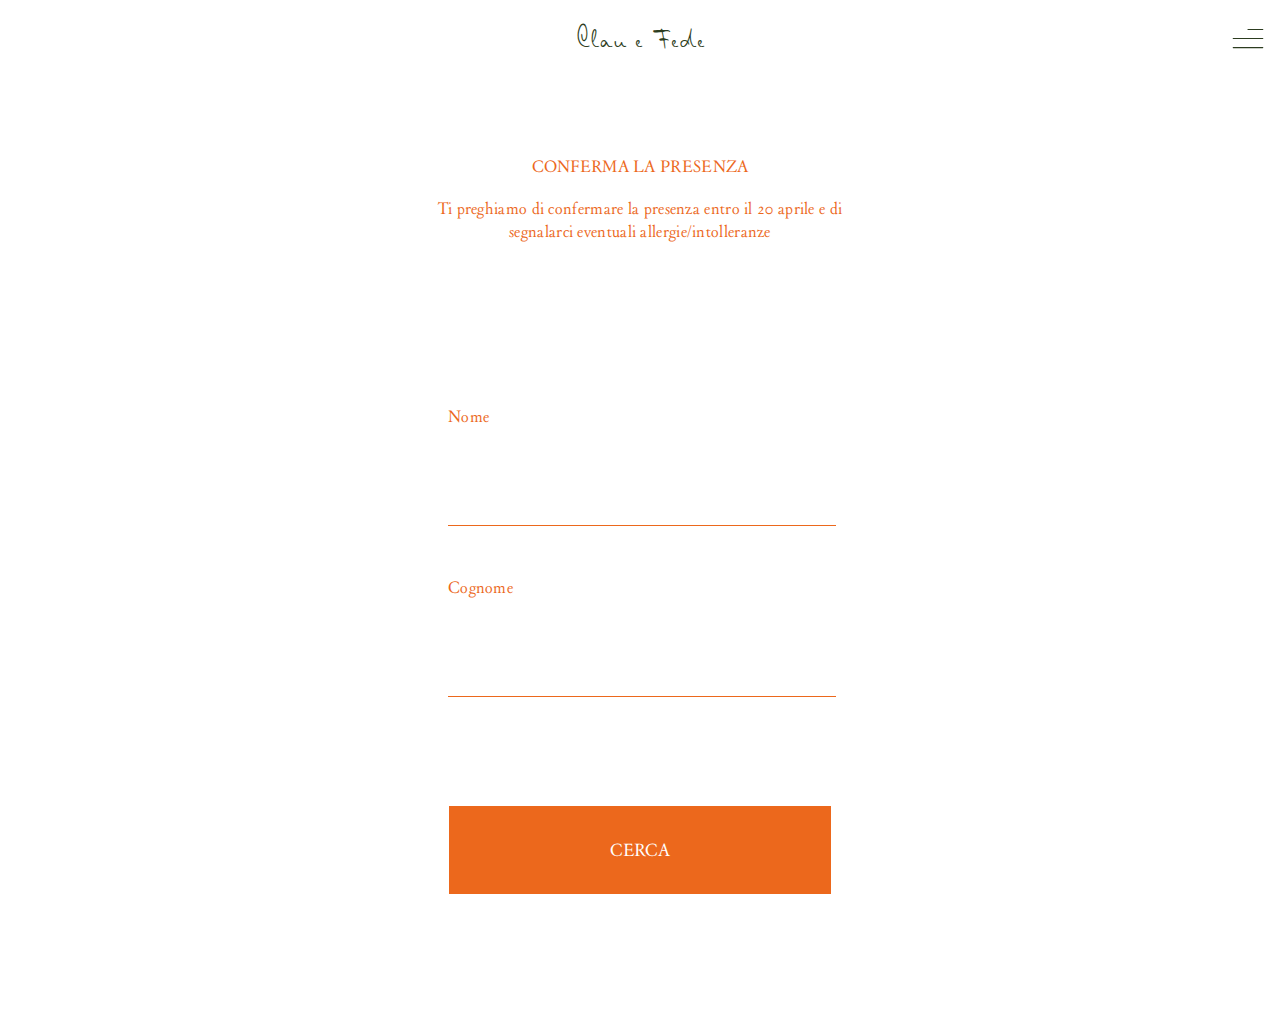
==== RSVP.html @ 8d5ce0a4 "Add files via upload" ====
<!DOCTYPE html>
<html>
<head>
	<title>Claudia e Federico</title>
    <meta charset="UTF-8">
    <meta name="description" content="Matrimonio Claudia e Federico Seregno">
    <meta name="keywords" content="matrimonio, Seregno, Claudia, Federico">
    <meta name="viewport" content="width=device-width, initial-scale=1.0">
	<script
		src="https://code.jquery.com/jquery-3.4.1.js"
		integrity="sha256-WpOohJOqMqqyKL9FccASB9O0KwACQJpFTUBLTYOVvVU="
		crossorigin="anonymous"></script>
	<script>
		function SubForm (button){
            var innerForm = button.parentNode;
            var outerForm = innerForm.parentNode;

                var formData = {
                    "allergie": innerForm.querySelector('[name="allergie"]').value,
                    "presence": innerForm.querySelector('input[name="presence"]:checked').value,
                };

                var query = "select * from VUjWtheGTbAgkvoM where full_name='" + outerForm.getAttribute('data-name') + "'";

                $.ajax({
                    url: "https://api.apispreadsheets.com/data/VUjWtheGTbAgkvoM/",
                    type: "post",
                    data: JSON.stringify({
                        "data": formData,
                        "query": query
                    }),
                    contentType: "application/json", 
                    success: function (response) {
                        var banner = document.getElementById('confirmation');
                        banner.style.display = "block";
                        document.getElementById('blur').style.display = "block";
                        banner.querySelector('.whitename').innerHTML = outerForm.getAttribute('data-shortname');
                        if (innerForm.querySelector('input[name="presence"]:checked').value == "Si") {
                            banner.querySelector('.pres').innerHTML = "Sarà presente";
                        } else {
                            banner.querySelector('.pres').innerHTML = "Non sarà presente";
                        }
                        banner.querySelector('.smalltext').innerHTML = "Allergie: " + innerForm.querySelector('[name="allergie"]').value;
                    },
                    error: function (error) {
                        console.error("Error submitting form:", error);
                    }
                });
        }

        function ReadForm (){
            var nome = document.querySelector('input[name="nome"]').value;
            var cognome = document.querySelector('input[name="cognome"]').value;
            let i;
            let y = 0;

            // Format the values
            nome = nome.charAt(0).toUpperCase() + nome.slice(1).toLowerCase();
            cognome = cognome.charAt(0).toUpperCase() + cognome.slice(1).toLowerCase();

            var Forms = document.getElementsByClassName('form');
            var myForms = document.getElementsByClassName('myForm');
            var check = document.getElementsByClassName('checked');

            for (var j = 0; j < Forms.length; j++) {
                myForms[j].style.display = "none";
                myForms[j].reset();
                if (check[j]) {
                 check[j].style.display = "none";
                }
            }

            $.ajax({
                url: "https://api.apispreadsheets.com/data/VUjWtheGTbAgkvoM/",
                type: "GET",
                success: function(response) {
                    for (i = 0; i < response.data.length; i++) {
                        if(response.data[i].full_name == nome + " " + cognome) {
                            document.getElementById('results').style.display = "block"
                            document.getElementsByClassName('form')[y].style.display = "block";
                            document.getElementsByClassName('form')[y].setAttribute('data-name', response.data[i].full_name);
                            document.getElementsByClassName('form')[y].setAttribute('data-shortname', response.data[i].name);
                            document.getElementsByClassName('invitato')[y].innerHTML = response.data[i].name;
                            y++;
                        };
                    }

                },
                error: function() {
                    alert("C'è stato un errore nella ricerca del tuo nome, ci scusiamo per l'inconveniente e ti invitiamo a riprovare tra poco");
                }
            });

            /*
            setTimeout(pageScroll,900);
            function pageScroll() {
            window.scrollBy(0,10);
            scrolldelay = setTimeout(pageScroll,1);
            }*/
		}
	</script>
    <link rel="stylesheet" href="stile.css">
    <link rel="stylesheet" href="RSVP.css">
</head>

<body>

<div class="menu">
    <a href="index.html"><div id="logo">Clau e Fede</div></a>
    <img class="hamburger" src="Resources/hamburger.svg" onclick="toggleMenu(this)">
</div>

<div id="menuOpen">
    <div class="section">
        <a href="index.html"><div class="sections">IL MATRIMONIO</div></a>
        <a href="viaggio.html"><div class="sections">VIAGGIO DI NOZZE</div></a>
        <a href="RSVP.html"><div class="sections">CONFERMA LA PRESENZA</div></a>
    </div>
    <div class="copyrights">Copyright 2024, All Rights Reserved</div>
</div>

<div class="testo">
    <div>CONFERMA LA PRESENZA</div>
    Ti preghiamo di confermare la presenza entro il 20 aprile e di segnalarci eventuali allergie/intolleranze
</div>

<form id="nomeCognome">
    <div class="writeInInputs">
        <div>Nome</div>
        <input name="nome"></input>
        <br> <br>
        <div>Cognome</div>
        <input name="cognome"></input>
    </div>
    <button type="button" onclick='ReadForm()'>CERCA</button>
</form>

    <div class="testo" id="results">Seleziona il tuo nome:</div>

    <div class="cont">
        <div class="form" onclick="Select(this)"> 
            <div class="invitato"></div>
            <form class="myForm">
                <div class="chooseInput"> 
                        <div class="choice" onclick="sayYes(this)">
                            <input type="radio" name="presence" class="si" value="Si">
                            <img class="checked" src="Resources/images/checked.png">
                            <img src="Resources/images/boquet.webp">
                            <span>Verrò</span>
                        </div>
                        <div class="choice" onclick="sayNo(this)">
                            <input type="radio" name="presence" class="no" value="No">
                            <img class="checked" src="Resources/images/checked.png">
                            <img src="Resources/images/decline3.png">
                            <span>Non verrò</span>
                        </div>  
                </div>
                <div class="writeInInputs">
                    <div>Indica qui eventuali allergie</div>
                    <textarea name="allergie" placeholder="Es. Mandorle, noci..."></textarea>
                </div>
                <button class="invia" type="button" onclick="SubForm(this)">INVIA</button>
            </form>
        </div>
        <div class="form" onclick="Select(this)"> 
            <div class="invitato"></div>
            <form class="myForm">
                <div class="chooseInput"> 
                        <div class="choice" onclick="sayYes(this)">
                            <input type="radio" name="presence" class="si" value="Si">
                            <img class="checked" src="Resources/images/checked.png">
                            <img src="Resources/images/boquet.webp">
                            <span>Ci sarò</span>
                        </div>
                        <div class="choice" onclick="sayNo(this)">
                            <input type="radio" name="presence" class="no" value="No">
                            <img class="checked" src="Resources/images/checked.png">
                            <img src="Resources/images/decline3.png">
                            <span>Non ci sarò</span>
                        </div>  
                </div>
                <div class="writeInInputs">
                    <div>Indica qui eventuali allergie</div>
                    <textarea name="allergie" placeholder="Es. Mandorle, noci..."></textarea>
                </div>
                <button class="invia" type="button" onclick="SubForm(this)">INVIA</button>
            </form>
        </div>
        <div class="form" onclick="Select(this)"> 
            <div class="invitato"></div>
            <form class="myForm">
                <div class="chooseInput"> 
                        <div class="choice" onclick="sayYes(this)">
                            <input type="radio" name="presence" class="si" value="Si">
                            <img class="checked" src="Resources/images/checked.png">
                            <img src="Resources/images/boquet.webp">
                            <span>Ci sarò</span>
                        </div>
                        <div class="choice" onclick="sayNo(this)">
                            <input type="radio" name="presence" class="no" value="No">
                            <img class="checked" src="Resources/images/checked.png">
                            <img src="Resources/images/decline3.png">
                            <span>Non ci sarò</span>
                        </div>  
                </div>
                <div class="writeInInputs">
                    <div>Indica qui eventuali allergie</div>
                    <textarea name="allergie" placeholder="Es. Mandorle, noci..."></textarea>
                </div>
                <button class="invia" type="button" onclick="SubForm(this)">INVIA</button>
            </form>
        </div>
        <div class="form" onclick="Select(this)"> 
            <div class="invitato"></div>
            <form class="myForm">
                <div class="chooseInput"> 
                        <div class="choice" onclick="sayYes(this)">
                            <input type="radio" name="presence" class="si" value="Si">
                            <img class="checked" src="Resources/images/checked.png">
                            <img src="Resources/images/boquet.webp">
                            <span>Ci sarò</span>
                        </div>
                        <div class="choice" onclick="sayNo(this)">
                            <input type="radio" name="presence" class="no" value="No">
                            <img class="checked" src="Resources/images/checked.png">
                            <img src="Resources/images/decline3.png">
                            <span>Non ci sarò</span>
                        </div>  
                </div>
                <div class="writeInInputs">
                    <div>Indica qui eventuali allergie</div>
                    <textarea name="allergie" placeholder="Es. Mandorle, noci..."></textarea>
                </div>
                <button class="invia" type="button" onclick="SubForm(this)">INVIA</button>
            </form>
        </div>
    </div>

    <div id="blur"></div>
    <div id="confirmation">
        <img class="close" src="Resources/closing.svg" onclick="window.location.reload();">
        <div class="big">RISPOSTA INVIATA</div>
        <div class="whitename">Marco T.</div>
        <div class="pres">Sarà presente</div> 
        <div class="smalltext">Allergie: Nessuna</div>
    </div>

    <script src="scriptHome.js"></script>
    <script src="script.js"></script>
</body>
</html>
---- stile.css ----
:root {
    --orange: #EC681C;
    --green: #2C3C20;
  }

@font-face {
    font-family: AdobeGaramond;
    src: url(Resources/serif.ttf);
}

@font-face {
    font-family: MisterK;
    src: url(Resources/Mister\ K\ WXX\ Regular.otf);
}

textarea:focus, input:focus{
    outline: none;
}

html, body {
    max-width: 100vw;
    overflow-x: hidden;
}

body{
    text-align: center;
    font-family: AdobeGaramond;
    color: var(--orange);
    letter-spacing: 0.3px;
    margin: 0px;
    -moz-osx-font-smoothing: grayscale;
    -webkit-font-smoothing: antialiased;
    position: relative;
    background-color: white;
}


.mobile {
    display: block;
}

.desktop {
    display: none;
}


.menu {
    width: 100%;
    height: 24vw;
    color: var(--green);
    position: relative;
    z-index: 30;
}

#logo {
    position: absolute;
    left: 50%;
    top: 64%;
    transform: translateX(-50%) translateY(-50%);
    font-family: MisterK;
    font-size: 10vw;
    width: 50%;
}

.hamburger {
    position: absolute;
    right: 0%;
    top: 56%;
    transform: translateY(-50%);
    width: 10.2%;
    padding: 6vw;
}

#menuOpen {
    position: fixed;
    top: 0;
    left: 0;
    width: 100vw;
    height: 100vh;
    background-color: var(--green);
    color: white;
    display: none;
    text-align: center;
    z-index: 20;
}

.section {
    position: absolute;
    width: 100vw;
    height: 50vh;
    top: 50%;
    left: 0;
    transform: translateY(-50%);
}

.sections {
    font-size: 5vw;
    width: 100vw;
    height: 10vh;
    line-height: 9vh;
    margin: auto;
    margin-top: 5vh;
    margin-bottom: 5vh;
}

.copyrights {
    position: absolute;
    width: 100vw;
    bottom: 12vw;
}

a {
    text-decoration: none;
    color: inherit;
}


.copertina {
    position: fixed;
    z-index: 100;
    top: 0;
    left: 0;
    transform: translateX(-24%);
    height: 100vh;
    width: auto;
    transition: 1s;
    transition-timing-function: ease-out;
}

.testo {
    font-size: 5vw;
    width: 90vw;
    margin: auto;
    margin-bottom: 9vh;
    margin-top: 9vh;
}

.testo > div {
    margin-bottom: 4vw;
}


.first {
    width: 100vw;
    margin-bottom: 12vh;
    margin-top: 6vh;
}

.C {
    font-family: MisterK;
    text-align: center;
    margin: auto;
}

.piccolo {
    width: 88vw;
    font-size: 12vw;
    line-height: 0.8;
}

.medio {
    line-height: 1.8;
    font-size: 15vw;
}


.grande {
    line-height: 1;
    font-size: 18vw;
    margin-bottom: 15vh;
}

.luogo {
    font-size: 4vw;
    text-align: center;
    margin: auto;
    margin-bottom: 12vh;
}

.line {
    border-top: 1px solid var(--orange);
    width: 25vw;
    margin: auto;
    margin-bottom: 12vh;
}

#last {
    width: 100vw;
    padding: 0;
    margin: 0;
    position: absolute;
    bottom: 0;
    left: 0;
    overflow: hidden;
    z-index: 10;
}

.space {
    margin-bottom: 24vh;
}


@media only screen and (min-width: 768px) {
    .mobile {
        display: none;
    }

    .desktop {
        display: block;
    }

    .copertina {
        object-fit: cover;
        transform: translateX(0%);
        height: auto;
        width: 100vw;
        min-height: 100vh;
    }

    .menu {
        width: 100%;
        height: 5.8vw;
        color: var(--green);
        position: relative;
        z-index: 30;
    }
    
    #logo {
        top: 60%;
        font-size: 3vw;
    }
    
    .hamburger {
        right: 0%;
        top: 52%;
        width: 3%;
        padding: 1vw;
        cursor: pointer;
    }
    
    .sections {
        font-size: 1.36vw;
    }
    
    .copyrights {
        bottom: 1.8vw;
    }

    .first {
        width: 48vh;
        margin-bottom: 12vh;
        margin-top: 5vh;
    }

    .piccolo {
        width: 25vw;
        font-size: 3.6vw;
        line-height: 0.9;
    }
    
    .medio {
        line-height: 1.8;
        font-size: 4.8vw;
    }
    
    .grande {
        line-height: 0.9;
        font-size: 5.8vw;
        margin-bottom: 15vh;
    }
    
    .luogo {
        font-size: 1.36vw;
        text-align: center;
        margin: auto;
        margin-bottom: 15vh;
    }

    .line {
        border-top: 1px solid var(--orange);
        width: 10vw;
        margin: auto;
        margin-bottom: 15vh;
    }

    .testo {
        font-size: 1.36vw;
        width: 32vw;
        margin: auto;
        margin-bottom: 18vh;
        margin-top: 9vh;
    }
    
    .testo > div {
        margin-bottom: 1.5vw;
    }

    .space {
        margin-bottom: 58vh;
    }

  }
---- RSVP.css ----
#nomeCognome > .writeInInputs {
    width: 84vw;
    margin-top: 9vh;
}

input {
    width: 84vw;
    margin: auto;
    font-family: MisterK;
    line-height: 1;
    font-size: 16.6vw;
    height: 15vw;
    color: var(--orange);
    border-top: 0px;
    border-left: none;
    border-right:none;
    border-bottom: 1px solid var(--orange);
    margin-top:5vw;  
    margin-bottom: 4vw; 
    text-transform:capitalize;
}

#results {
    margin-top: 12vh;
    margin-bottom: 3vh;
    display: none;
}


.form{
    background-color: white;
    border: 1px solid;
    border-radius: 18px;
    width: 94vw;
    margin: auto;
    margin-top: 4vw;
    margin-bottom: 4vw;
    height: auto;
    display: none;
}

.invitato {
    margin-top: 15vw;
    margin-bottom: 12vw;
    font-family: MisterK;
    font-size: 18vw;
    line-height: 1;
}

.myForm {
    display: none;
}


.chooseInput{
    display: flex;
    text-align: center;
    width: 88vw;
    margin: auto;
}

  input[type="radio"] {
    opacity: 0;
    position: absolute;
    visibility: hidden;
  }
  
  input[type="radio"]:checked {
    opacity: 0;
  }

  .choice {
    position: relative;
    width: 50%;
    height: 44vw;
    border-radius: 18px;
    margin: 1px;
  }

  .choice > span {
    width: 90%;
    position: absolute;
    left: 50%;
    bottom: -9%;
    transform: translateX(-50%);
    font-size: 6.2vw;
  }

  .choice > img {
    position: absolute;
    left: 50%;
    top: -6%;
    transform: translateX(-50%);
    width: 96%;
  }

  .choice > .checked {
    top: -9%;
    width: 90%;
    height: 96%;
    display: none;
    z-index: 10;
}





.writeInInputs{
    width: 81vw;
    margin: auto; 
    margin-top: 12vh;
    font-size: 5vw; 
    text-align: left; 
}

.writeInInputs textarea {
    font-family: MisterK;
    line-height: 1;
    height: 15vw;
    color: var(--orange);
    font-size: 12vw;
    width: 81vw;
    border-top: 0px;
    border-left: none;
    border-right:none;
    border-bottom: 1px solid var(--orange);
    margin-top:5vw;  
    margin-bottom: 4vw;     
    text-transform:capitalize;
}

textarea::placeholder {
    color: var(--orange);
    overflow: hidden;
    opacity: 36%;
}




#nomeCognome > button {
    border-radius: 0px;
    margin-top: 9vh;
}

button{
    font-family: AdobeGaramond;
    text-align: center;
    font-size: 5vw;
    height: 22vw;
    width: 88vw;

    color: white;
    border: 1px solid;
    background-color: var(--orange);
    
    margin-top: 3vh;
    margin-bottom: 3vw;
}

.invia {
    border-radius: 18px;
    opacity: 0.5;
}

.cont {
    margin-bottom: 3vh;
}

#confirmation {
    position: fixed;
    top: 50vh;
    left: 50vw;
    transform: translateX(-50%) translateY(-50%);
    width: 90vw;
    height: 110vw;
    background-color: #2C3C20;
    color: white;
    text-align: center;
    display: none;
    z-index: 100;
}

#blur {
    position: fixed;
    top: 0;
    left: 0;
    background-color: rgba(255, 255, 255, 0.5);
    backdrop-filter: blur(3px);
    height: 100vh;
    width: 100vw;
    z-index: 50;
    display: none;
}

.close {
    position: absolute;
    top: 0;
    right:0;
    width: 10.2%;
    padding: 4%;
    padding-right: 4.4%;
}

.big {
    width: 100%;
    font-size: 5vw;
    position: absolute;
    top: 12%;
}

.whitename {
    position: absolute;
    top: 40%;
    width: 100%;
    font-family: MisterK;
    line-height: 1;
    font-size: 18vw;
}

.pres {
    width: 100%;
    font-size: 5vw;
    position: absolute;
    top: 56%;
}

.smalltext {
    width: 100%;
    font-size: 4.5vw;
    position: absolute;
    top: 85%;
}


@media only screen and (min-width: 768px) {

    .writeInInputs{
        width: 30vw;
        margin: auto; 
        margin-left: 2vw;
        margin-top: 9vh;
        font-size: 1.36vw; 
        text-align: left; 
    }

    #nomeCognome > .writeInInputs {
        width: 30vw;
        margin-top: 9vh;
        margin: auto; 
    }
    
    input {
        width: 30vw;
        line-height: 1;
        font-size: 5vw;
        height: 6vw;
        margin-top:2vh;  
        margin-bottom: 3vh; 
        text-transform:capitalize;
    }

    #nomeCognome > button {
        border-radius: 0px;
        margin-top: 9vh;
        margin-bottom: 12vh;
        width: 30vw;
        height: 7vw;
    }

    #results {
        margin-top: 0vh;
        margin-bottom: 6vh;
    }
    
    button{
        font-size: 1.4vw;
        height: 6.4vw;
        width: 28vw;

        margin-top: 3vh;
        margin-bottom: 1vh;
        cursor: pointer;
    }

    .form{
        border-radius: 20px;
        width: 30vw;
        margin: auto;
        margin-top: 0vh;
        margin-bottom: 6vh;
        height: auto;
        display: none;
        cursor: pointer;
    }
    
    .invitato {
        margin-top: 4.2vw;
        margin-bottom: 3.4vw;
        font-size: 5vw;
    }
    
    .myForm {
        display: none;
    }
    
    .chooseInput{
        display: flex;
        text-align: center;
        width: 28vw;
        margin: auto;
    }
    
      input[type="radio"] {
        opacity: 0;
        position: absolute;
      }
      
      input[type="radio"]:checked {
        opacity: 1;
      }
    
      .choice {
        position: relative;
        width: 50%;
        height: 14vw;
        margin: 1px;
      }
    
      .choice > span {
        width: 90%;
        position: absolute;
        font-family: MisterK;
        left: 50%;
        bottom: -18%;
        transform: translateX(-50%);
        font-size: 4vw;
        letter-spacing: -0.5px;
      }
    
      .choice > img {
        position: absolute;
        left: 50%;
        top: -12%;
        transform: translateX(-50%);
        width: 94%;
      }
    
      .choice > .checked {
        top: -15%;
        width: 88%;
        height: 96%;
        display: none;
        z-index: 10;
    }

    .writeInInputs textarea {
        height: 4vw;
        font-size: 3vw;
        width: 26vw;
        margin-top: 2vw;  
        margin-bottom: 0vw;     
    }

    #confirmation {
        width: 48vw;
        height: 64vh;
    }

    .close {
        width: 5%;
        padding: 2.4%;
        padding-right: 2.7%;
    }

    .big {
        font-size: 1.36vw;
    }
    
    .whitename {
        font-size: 5vw;
        top: 40%;
    }
    
    .pres {
        top: 55%;
        font-size: 1.4vw;
    }
    
    .smalltext {
        font-size: 1.3vw;
        top: 86%;
    }

}
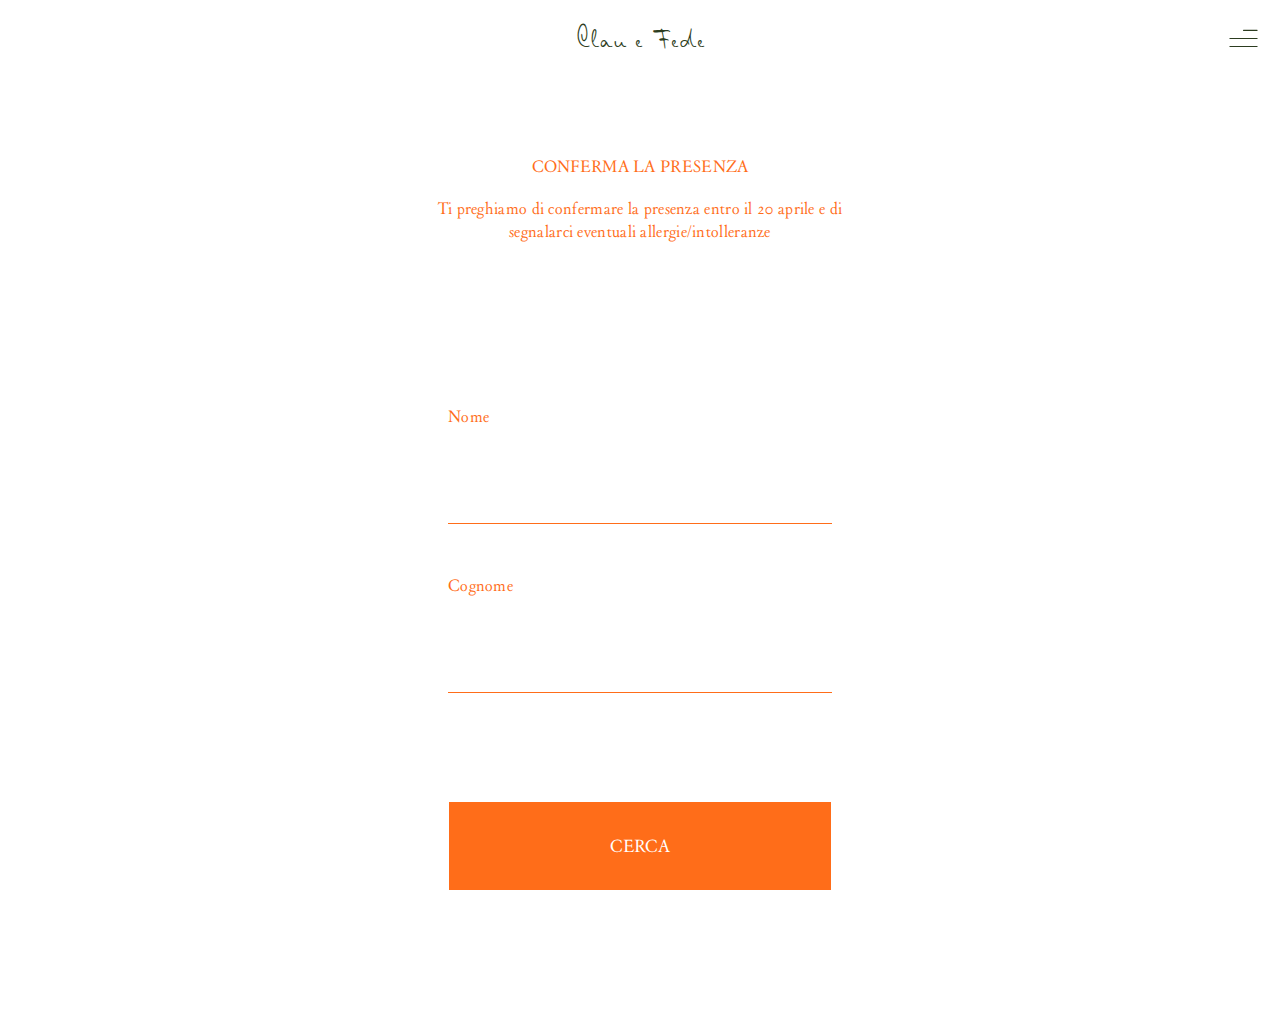
==== commit bc43512d: "Add files via upload" ====
--- a/RSVP.html
+++ b/RSVP.html
@@ -6,6 +6,7 @@
     <meta name="description" content="Matrimonio Claudia e Federico Seregno">
     <meta name="keywords" content="matrimonio, Seregno, Claudia, Federico">
     <meta name="viewport" content="width=device-width, initial-scale=1.0">
+    <meta name="theme-color" content="#ffffff"/>
 	<script
 		src="https://code.jquery.com/jquery-3.4.1.js"
 		integrity="sha256-WpOohJOqMqqyKL9FccASB9O0KwACQJpFTUBLTYOVvVU="
--- a/stile.css
+++ b/stile.css
@@ -1,5 +1,5 @@
 :root {
-    --orange: #EC681C;
+    --orange: #ff6d19;
     --green: #2C3C20;
   }
 
@@ -32,6 +32,7 @@
     -webkit-font-smoothing: antialiased;
     position: relative;
     background-color: white;
+    width: 100%;
 }
 
 
@@ -46,7 +47,7 @@
 
 .menu {
     width: 100%;
-    height: 24vw;
+    height: 18vw;
     color: var(--green);
     position: relative;
     z-index: 30;
@@ -69,6 +70,7 @@
     transform: translateY(-50%);
     width: 10.2%;
     padding: 6vw;
+    padding-right: 4vw;
 }
 
 #menuOpen {
@@ -76,7 +78,7 @@
     top: 0;
     left: 0;
     width: 100vw;
-    height: 100vh;
+    height: 100svh;
     background-color: var(--green);
     color: white;
     display: none;
@@ -106,7 +108,7 @@
 .copyrights {
     position: absolute;
     width: 100vw;
-    bottom: 12vw;
+    bottom: 3%;
 }
 
 a {
@@ -121,18 +123,19 @@
     top: 0;
     left: 0;
     transform: translateX(-24%);
-    height: 100vh;
+    height: 100lvh;
     width: auto;
     transition: 1s;
     transition-timing-function: ease-out;
+    background-color: white;
 }
 
 .testo {
     font-size: 5vw;
-    width: 90vw;
+    width: 88vw;
     margin: auto;
     margin-bottom: 9vh;
-    margin-top: 9vh;
+    margin-top: 6vh;
 }
 
 .testo > div {
@@ -141,9 +144,10 @@
 
 
 .first {
-    width: 100vw;
-    margin-bottom: 12vh;
-    margin-top: 6vh;
+    width: 91vw;
+    margin: auto;
+    margin-bottom: 9vh;
+    margin-top: 4vh;
 }
 
 .C {
@@ -233,8 +237,9 @@
     .hamburger {
         right: 0%;
         top: 52%;
-        width: 3%;
+        width: 2.7%;
         padding: 1vw;
+        padding-right: 1.5vw;
         cursor: pointer;
     }
     
@@ -248,6 +253,7 @@
 
     .first {
         width: 48vh;
+        margin: auto;
         margin-bottom: 12vh;
         margin-top: 5vh;
     }
--- a/RSVP.css
+++ b/RSVP.css
@@ -1,23 +1,24 @@
 #nomeCognome > .writeInInputs {
-    width: 84vw;
+    width: 87vw;
     margin-top: 9vh;
 }
 
 input {
-    width: 84vw;
+    width: 87vw;
     margin: auto;
     font-family: MisterK;
-    line-height: 1;
+    line-height: 1.4;
     font-size: 16.6vw;
-    height: 15vw;
+    height: 18vw;
     color: var(--orange);
     border-top: 0px;
     border-left: none;
     border-right:none;
     border-bottom: 1px solid var(--orange);
-    margin-top:5vw;  
+    margin-top: 0vw;  
     margin-bottom: 4vw; 
     text-transform:capitalize;
+    padding: 0;
 }
 
 #results {
@@ -109,7 +110,7 @@
 .writeInInputs{
     width: 81vw;
     margin: auto; 
-    margin-top: 12vh;
+    margin-top: 9vh;
     font-size: 5vw; 
     text-align: left; 
 }
@@ -141,7 +142,8 @@
 
 #nomeCognome > button {
     border-radius: 0px;
-    margin-top: 9vh;
+    margin-top: 6vh;
+    width: 90vw;
 }
 
 button{
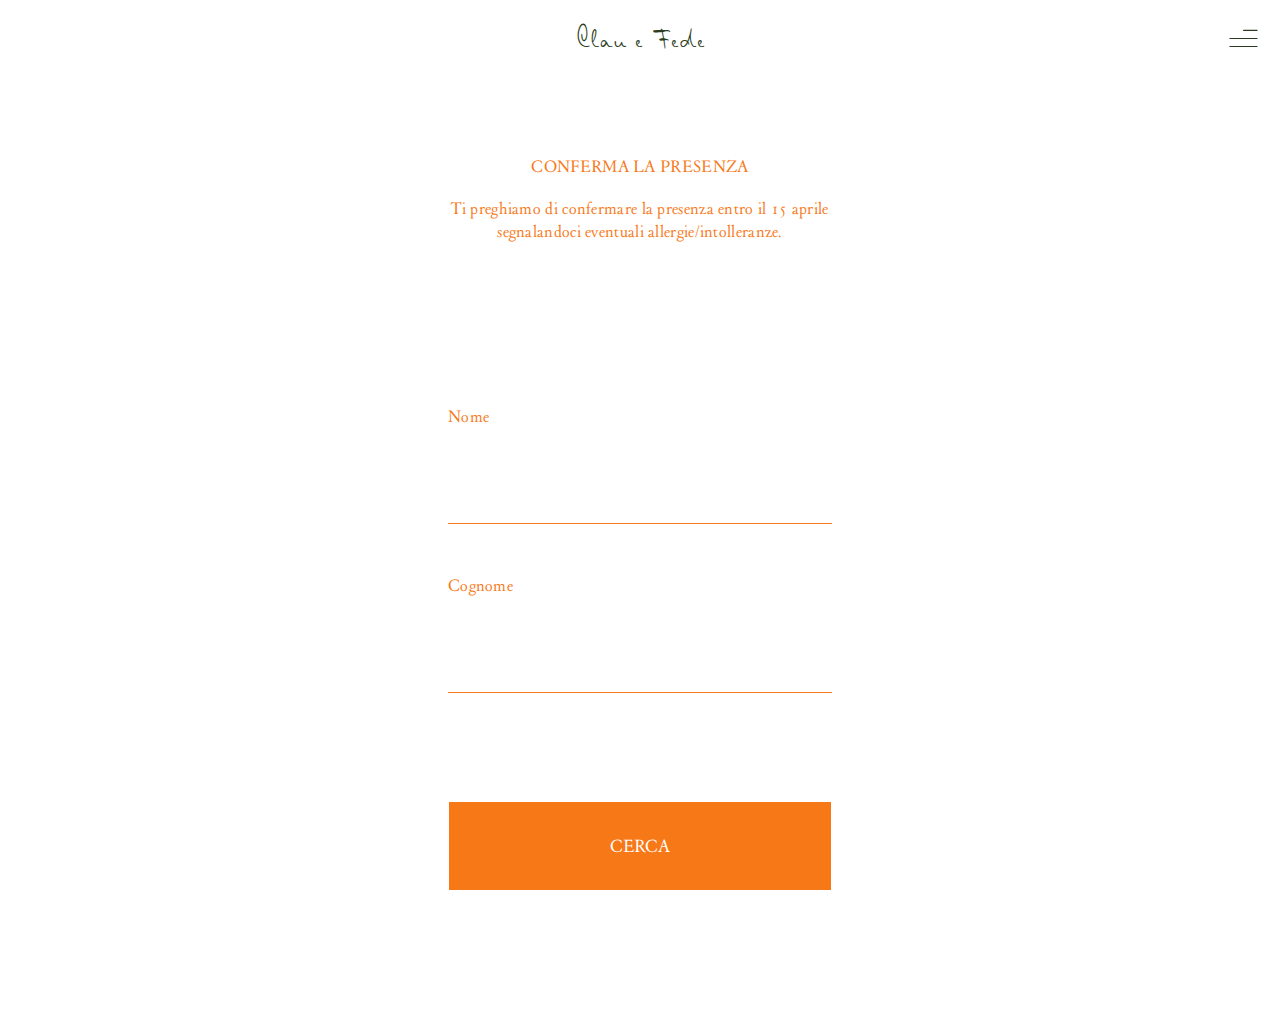
==== commit 01927b05: "Add files via upload" ====
--- a/RSVP.html
+++ b/RSVP.html
@@ -122,7 +122,7 @@
 
 <div class="testo">
     <div>CONFERMA LA PRESENZA</div>
-    Ti preghiamo di confermare la presenza entro il 20 aprile e di segnalarci eventuali allergie/intolleranze
+    Ti preghiamo di confermare la presenza entro il 15 aprile segnalandoci eventuali allergie/intolleranze.
 </div>
 
 <form id="nomeCognome">
@@ -157,6 +157,30 @@
                         </div>  
                 </div>
                 <div class="writeInInputs">
+                    <div>Indica qui allergie o altre necessità</div>
+                    <textarea name="allergie" placeholder="Es. Mandorle, noci..."></textarea>
+                </div>
+                <button class="invia" type="button" onclick="SubForm(this)">INVIA</button>
+            </form>
+        </div>
+        <div class="form" onclick="Select(this)"> 
+            <div class="invitato"></div>
+            <form class="myForm">
+                <div class="chooseInput"> 
+                        <div class="choice" onclick="sayYes(this)">
+                            <input type="radio" name="presence" class="si" value="Si">
+                            <img class="checked" src="Resources/images/checked.png">
+                            <img src="Resources/images/boquet.webp">
+                            <span>Ci sarò</span>
+                        </div>
+                        <div class="choice" onclick="sayNo(this)">
+                            <input type="radio" name="presence" class="no" value="No">
+                            <img class="checked" src="Resources/images/checked.png">
+                            <img src="Resources/images/decline3.png">
+                            <span>Non ci sarò</span>
+                        </div>  
+                </div>
+                <div class="writeInInputs">
                     <div>Indica qui eventuali allergie</div>
                     <textarea name="allergie" placeholder="Es. Mandorle, noci..."></textarea>
                 </div>
@@ -205,31 +229,7 @@
                         </div>  
                 </div>
                 <div class="writeInInputs">
-                    <div>Indica qui eventuali allergie</div>
-                    <textarea name="allergie" placeholder="Es. Mandorle, noci..."></textarea>
-                </div>
-                <button class="invia" type="button" onclick="SubForm(this)">INVIA</button>
-            </form>
-        </div>
-        <div class="form" onclick="Select(this)"> 
-            <div class="invitato"></div>
-            <form class="myForm">
-                <div class="chooseInput"> 
-                        <div class="choice" onclick="sayYes(this)">
-                            <input type="radio" name="presence" class="si" value="Si">
-                            <img class="checked" src="Resources/images/checked.png">
-                            <img src="Resources/images/boquet.webp">
-                            <span>Ci sarò</span>
-                        </div>
-                        <div class="choice" onclick="sayNo(this)">
-                            <input type="radio" name="presence" class="no" value="No">
-                            <img class="checked" src="Resources/images/checked.png">
-                            <img src="Resources/images/decline3.png">
-                            <span>Non ci sarò</span>
-                        </div>  
-                </div>
-                <div class="writeInInputs">
-                    <div>Indica qui eventuali allergie</div>
+                    <div>Indica qui eventuali allergie o altre necessità</div>
                     <textarea name="allergie" placeholder="Es. Mandorle, noci..."></textarea>
                 </div>
                 <button class="invia" type="button" onclick="SubForm(this)">INVIA</button>
@@ -246,7 +246,7 @@
         <div class="smalltext">Allergie: Nessuna</div>
     </div>
 
-    <script src="scriptHome.js"></script>
+    <script src="menu.js"></script>
     <script src="script.js"></script>
 </body>
 </html>--- a/stile.css
+++ b/stile.css
@@ -1,5 +1,5 @@
 :root {
-    --orange: #ff6d19;
+    --orange: #f77817;
     --green: #2C3C20;
   }
 
@@ -132,7 +132,7 @@
 
 .testo {
     font-size: 5vw;
-    width: 88vw;
+    width: 86vw;
     margin: auto;
     margin-bottom: 9vh;
     margin-top: 6vh;
@@ -159,7 +159,7 @@
 .piccolo {
     width: 88vw;
     font-size: 12vw;
-    line-height: 0.8;
+    line-height: 0.72;
 }
 
 .medio {
@@ -175,7 +175,7 @@
 }
 
 .luogo {
-    font-size: 4vw;
+    font-size: 4.8vw;
     text-align: center;
     margin: auto;
     margin-bottom: 12vh;
@@ -252,16 +252,16 @@
     }
 
     .first {
-        width: 48vh;
+        width: 43vh;
         margin: auto;
-        margin-bottom: 12vh;
-        margin-top: 5vh;
+        margin-bottom: 8.5vh;
+        margin-top: 4vh;
     }
 
     .piccolo {
         width: 25vw;
         font-size: 3.6vw;
-        line-height: 0.9;
+        line-height: 0.64;
     }
     
     .medio {
@@ -271,7 +271,7 @@
     
     .grande {
         line-height: 0.9;
-        font-size: 5.8vw;
+        font-size: 5.6vw;
         margin-bottom: 15vh;
     }
     
@@ -291,7 +291,7 @@
 
     .testo {
         font-size: 1.36vw;
-        width: 32vw;
+        width: 31vw;
         margin: auto;
         margin-bottom: 18vh;
         margin-top: 9vh;
@@ -302,7 +302,7 @@
     }
 
     .space {
-        margin-bottom: 58vh;
+        margin-bottom: 57vh;
     }
 
   }
--- a/RSVP.css
+++ b/RSVP.css
@@ -79,24 +79,26 @@
   }
 
   .choice > span {
-    width: 90%;
+    width: 100%;
     position: absolute;
     left: 50%;
-    bottom: -9%;
+    bottom: -26%;
     transform: translateX(-50%);
-    font-size: 6.2vw;
+    font-family: MisterK;
+    font-size: 15vw;
+    letter-spacing: -1px;
   }
 
   .choice > img {
     position: absolute;
     left: 50%;
-    top: -6%;
+    top: -12%;
     transform: translateX(-50%);
     width: 96%;
   }
 
   .choice > .checked {
-    top: -9%;
+    top: -16%;
     width: 90%;
     height: 96%;
     display: none;
@@ -121,7 +123,8 @@
     height: 15vw;
     color: var(--orange);
     font-size: 12vw;
-    width: 81vw;
+    width: 80vw;
+    max-width: 80vw;
     border-top: 0px;
     border-left: none;
     border-right:none;
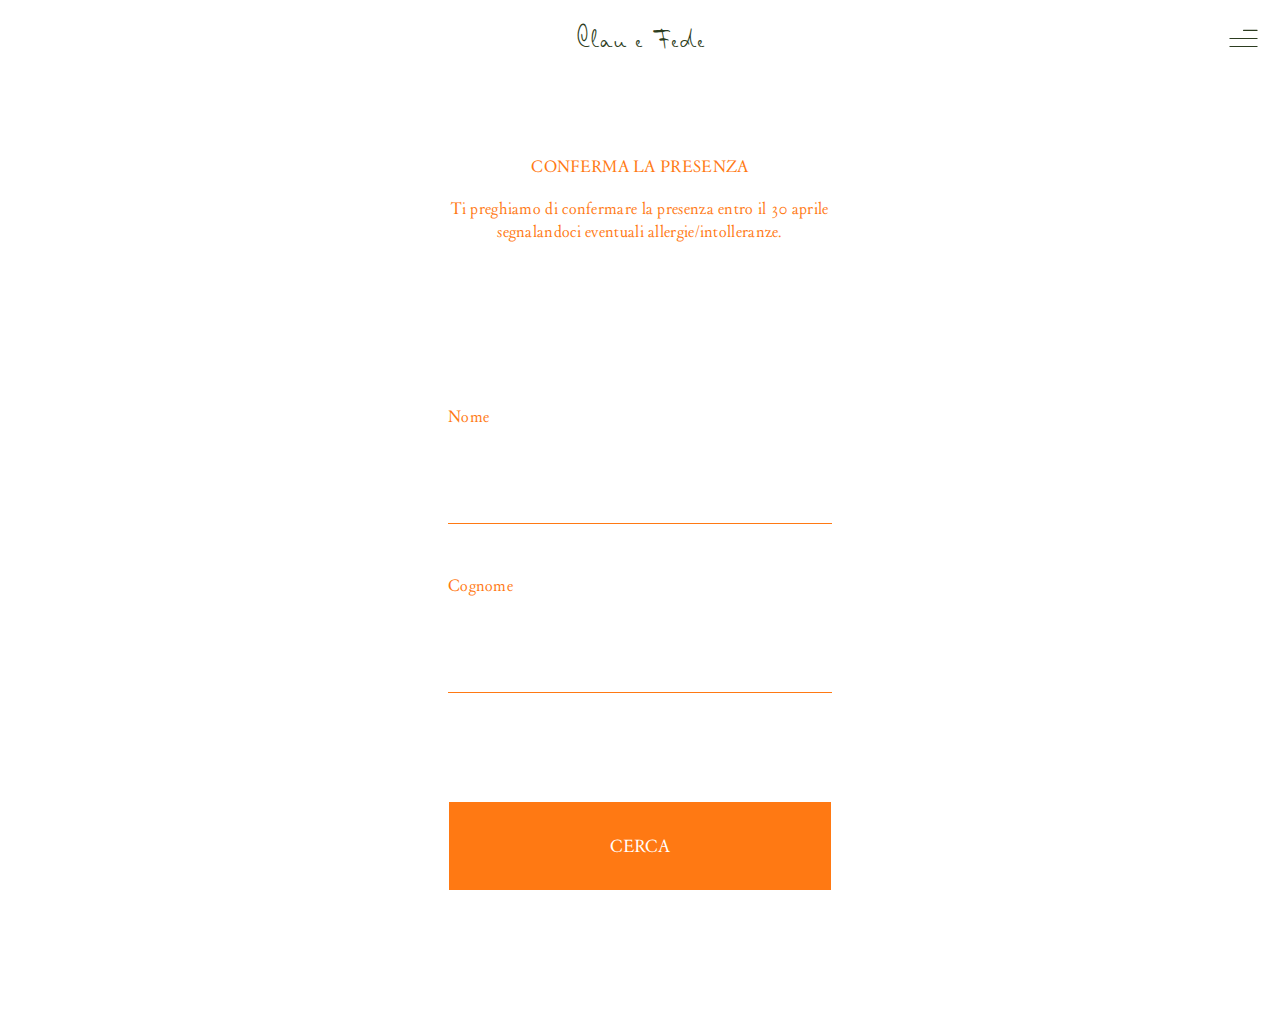
==== commit c9b7103e: "Add files via upload" ====
--- a/RSVP.html
+++ b/RSVP.html
@@ -63,6 +63,8 @@
             var myForms = document.getElementsByClassName('myForm');
             var check = document.getElementsByClassName('checked');
 
+            document.getElementById('cerca').innerHTML = "CERCANDO...";
+
             for (var j = 0; j < Forms.length; j++) {
                 myForms[j].style.display = "none";
                 myForms[j].reset();
@@ -76,8 +78,8 @@
                 type: "GET",
                 success: function(response) {
                     for (i = 0; i < response.data.length; i++) {
-                        if(response.data[i].full_name == nome + " " + cognome) {
-                            document.getElementById('results').style.display = "block"
+                        if(response.data[i].full_name == nome.trim() + " " + cognome.trim()) {
+                            document.getElementById('results').style.display = "block";
                             document.getElementsByClassName('form')[y].style.display = "block";
                             document.getElementsByClassName('form')[y].setAttribute('data-name', response.data[i].full_name);
                             document.getElementsByClassName('form')[y].setAttribute('data-shortname', response.data[i].name);
@@ -85,10 +87,12 @@
                             y++;
                         };
                     }
-
+                    document.getElementById('cerca').innerHTML = "CERCA";
+                    window.scrollTo(0, document.body.scrollHeight);
                 },
                 error: function() {
                     alert("C'è stato un errore nella ricerca del tuo nome, ci scusiamo per l'inconveniente e ti invitiamo a riprovare tra poco");
+                    document.getElementById('cerca').innerHTML = "CERCA";
                 }
             });
 
@@ -122,18 +126,18 @@
 
 <div class="testo">
     <div>CONFERMA LA PRESENZA</div>
-    Ti preghiamo di confermare la presenza entro il 15 aprile segnalandoci eventuali allergie/intolleranze.
+    Ti preghiamo di confermare la presenza entro il 30 aprile segnalandoci eventuali allergie/intolleranze.
 </div>
 
 <form id="nomeCognome">
     <div class="writeInInputs">
         <div>Nome</div>
         <input name="nome"></input>
-        <br> <br>
+        <br>
         <div>Cognome</div>
         <input name="cognome"></input>
     </div>
-    <button type="button" onclick='ReadForm()'>CERCA</button>
+    <button id="cerca" type="button" onclick='ReadForm()'>CERCA</button>
 </form>
 
     <div class="testo" id="results">Seleziona il tuo nome:</div>
@@ -163,78 +167,6 @@
                 <button class="invia" type="button" onclick="SubForm(this)">INVIA</button>
             </form>
         </div>
-        <div class="form" onclick="Select(this)"> 
-            <div class="invitato"></div>
-            <form class="myForm">
-                <div class="chooseInput"> 
-                        <div class="choice" onclick="sayYes(this)">
-                            <input type="radio" name="presence" class="si" value="Si">
-                            <img class="checked" src="Resources/images/checked.png">
-                            <img src="Resources/images/boquet.webp">
-                            <span>Ci sarò</span>
-                        </div>
-                        <div class="choice" onclick="sayNo(this)">
-                            <input type="radio" name="presence" class="no" value="No">
-                            <img class="checked" src="Resources/images/checked.png">
-                            <img src="Resources/images/decline3.png">
-                            <span>Non ci sarò</span>
-                        </div>  
-                </div>
-                <div class="writeInInputs">
-                    <div>Indica qui eventuali allergie</div>
-                    <textarea name="allergie" placeholder="Es. Mandorle, noci..."></textarea>
-                </div>
-                <button class="invia" type="button" onclick="SubForm(this)">INVIA</button>
-            </form>
-        </div>
-        <div class="form" onclick="Select(this)"> 
-            <div class="invitato"></div>
-            <form class="myForm">
-                <div class="chooseInput"> 
-                        <div class="choice" onclick="sayYes(this)">
-                            <input type="radio" name="presence" class="si" value="Si">
-                            <img class="checked" src="Resources/images/checked.png">
-                            <img src="Resources/images/boquet.webp">
-                            <span>Ci sarò</span>
-                        </div>
-                        <div class="choice" onclick="sayNo(this)">
-                            <input type="radio" name="presence" class="no" value="No">
-                            <img class="checked" src="Resources/images/checked.png">
-                            <img src="Resources/images/decline3.png">
-                            <span>Non ci sarò</span>
-                        </div>  
-                </div>
-                <div class="writeInInputs">
-                    <div>Indica qui eventuali allergie</div>
-                    <textarea name="allergie" placeholder="Es. Mandorle, noci..."></textarea>
-                </div>
-                <button class="invia" type="button" onclick="SubForm(this)">INVIA</button>
-            </form>
-        </div>
-        <div class="form" onclick="Select(this)"> 
-            <div class="invitato"></div>
-            <form class="myForm">
-                <div class="chooseInput"> 
-                        <div class="choice" onclick="sayYes(this)">
-                            <input type="radio" name="presence" class="si" value="Si">
-                            <img class="checked" src="Resources/images/checked.png">
-                            <img src="Resources/images/boquet.webp">
-                            <span>Ci sarò</span>
-                        </div>
-                        <div class="choice" onclick="sayNo(this)">
-                            <input type="radio" name="presence" class="no" value="No">
-                            <img class="checked" src="Resources/images/checked.png">
-                            <img src="Resources/images/decline3.png">
-                            <span>Non ci sarò</span>
-                        </div>  
-                </div>
-                <div class="writeInInputs">
-                    <div>Indica qui eventuali allergie o altre necessità</div>
-                    <textarea name="allergie" placeholder="Es. Mandorle, noci..."></textarea>
-                </div>
-                <button class="invia" type="button" onclick="SubForm(this)">INVIA</button>
-            </form>
-        </div>
     </div>
 
     <div id="blur"></div>
--- a/stile.css
+++ b/stile.css
@@ -1,5 +1,5 @@
 :root {
-    --orange: #f77817;
+    --orange: #ff7913;
     --green: #2C3C20;
   }
 
@@ -9,9 +9,15 @@
 }
 
 @font-face {
+    font-family: Number;
+    src: url(Resources/Garamond\ Light.ttf);
+}
+
+@font-face {
     font-family: MisterK;
     src: url(Resources/Mister\ K\ WXX\ Regular.otf);
 }
+
 
 textarea:focus, input:focus{
     outline: none;
@@ -146,7 +152,7 @@
 .first {
     width: 91vw;
     margin: auto;
-    margin-bottom: 9vh;
+    margin-bottom: 7vh;
     margin-top: 4vh;
 }
 
@@ -169,7 +175,7 @@
 
 
 .grande {
-    line-height: 1;
+    line-height: 0.9;
     font-size: 18vw;
     margin-bottom: 15vh;
 }
@@ -189,6 +195,17 @@
 }
 
 #last {
+    width: 100vw;
+    padding: 0;
+    margin: 0;
+    position: absolute;
+    bottom: 0;
+    left: 0;
+    overflow: hidden;
+    z-index: 10;
+}
+
+#lastD {
     width: 100vw;
     padding: 0;
     margin: 0;
@@ -259,7 +276,7 @@
     }
 
     .piccolo {
-        width: 25vw;
+        width: 32vw;
         font-size: 3.6vw;
         line-height: 0.64;
     }
--- a/RSVP.css
+++ b/RSVP.css
@@ -1,3 +1,12 @@
+html {
+    scroll-behavior: smooth;
+  }
+
+
+input,textarea {
+    width:100%;
+    display:block }
+
 #nomeCognome > .writeInInputs {
     width: 87vw;
     margin-top: 9vh;
@@ -119,12 +128,15 @@
 
 .writeInInputs textarea {
     font-family: MisterK;
+    text-align: left;
     line-height: 1;
     height: 15vw;
     color: var(--orange);
-    font-size: 12vw;
-    width: 80vw;
-    max-width: 80vw;
+    font-size: 10vw;
+    width: 10%;
+    max-width: 100% !important;
+    margin: auto;
+    margin-left: 0px;
     border-top: 0px;
     border-left: none;
     border-right:none;
@@ -132,6 +144,7 @@
     margin-top:5vw;  
     margin-bottom: 4vw;     
     text-transform:capitalize;
+    resize:vertical;
 }
 
 textarea::placeholder {
